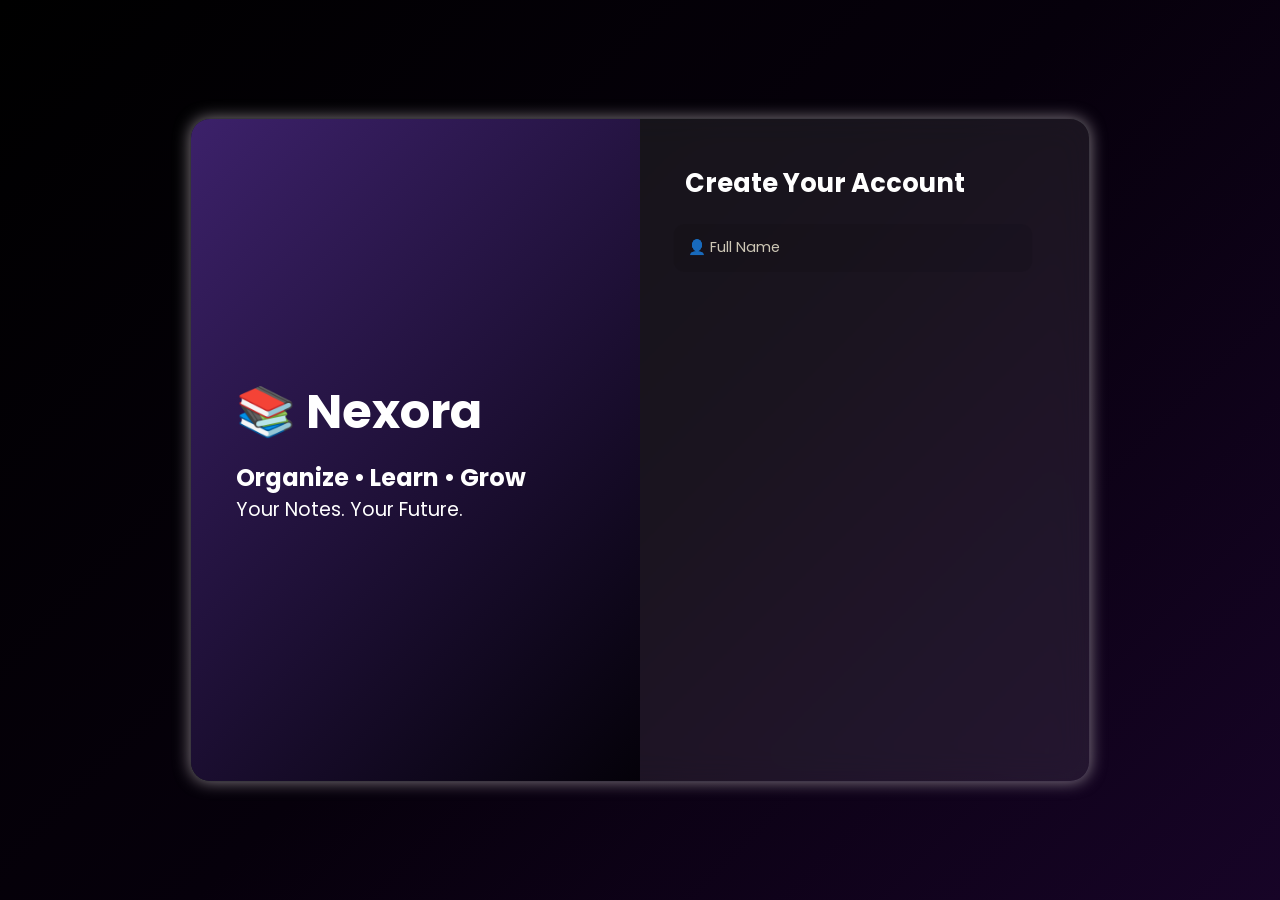
==== signUp.html @ 3e9807f5 "Add files via upload" ====
<!DOCTYPE html>
<html lang="en">
<head>
    <meta charset="UTF-8">
    <meta name="viewport" content="width=device-width, initial-scale=1.0">
    <link rel="icon" href="logo1.jpg">
    <title>Nexora - Sign Up</title>
    <link
        rel="stylesheet"
        href="https://cdnjs.cloudflare.com/ajax/libs/font-awesome/6.4.0/css/all.min.css"
    />
    <link rel="preconnect" href="https://fonts.googleapis.com">
    <link rel="preconnect" href="https://fonts.gstatic.com" crossorigin>
    <link href="https://fonts.googleapis.com/css2?family=Montserrat:ital,wght@0,100..900;1,100..900&family=Poppins:ital,wght@0,100;0,200;0,300;0,400;0,500;0,600;0,700;0,800;0,900;1,100;1,200;1,300;1,400;1,500;1,600;1,700;1,800;1,900&display=swap" rel="stylesheet">
</head>
<link rel="stylesheet" href="signUp.css">
</head>
<body>
    <div class="bg"></div>
    <div class="card">
        <div class="left">
            <h1>📚 Nexora</h1>
            <h2>Organize • Learn • Grow</h2>
            <p>Your Notes. Your Future.</p>
        </div>
        <div class="right">
            <h2>Create Your Account</h2>
            <form id="form">
                <input type="text" placeholder="👤 Full Name">
                <input type="email" placeholder="✉️ College Email">
                <input type="password" placeholder="🔒 Password">           
                
                <input type="password" placeholder="🔒 Confirm Password">
                <label class="checkbox">
                    <input type="checkbox">
                    <span>
                        I agree to <a href="#">Terms</a> & <a href="#">Privacy Policy</a>
                    </span>
                </label>
                <button >Create Account</button>
                <p class="or">Or</p>
                <button><img src="https://upload.wikimedia.org/wikipedia/commons/0/09/IOS_Google_icon.png">Sign Up with Google</button>
                <p>Already have an account? <a href="login.html">Login</a></p>
            </form>
        </div>
    </div>
    <script src="https://cdnjs.cloudflare.com/ajax/libs/gsap/3.13.0/gsap.min.js" integrity="sha512-NcZdtrT77bJr4STcmsGAESr06BYGE8woZdSdEgqnpyqac7sugNO+Tr4bGwGF3MsnEkGKhU2KL2xh6Ec+BqsaHA==" crossorigin="anonymous" referrerpolicy="no-referrer"></script>
    <script src="https://cdnjs.cloudflare.com/ajax/libs/gsap/3.13.0/ScrollTrigger.min.js" integrity="sha512-P2IDYZfqSwjcSjX0BKeNhwRUH8zRPGlgcWl5n6gBLzdi4Y5/0O4zaXrtO4K9TZK6Hn1BenYpKowuCavNandERg==" crossorigin="anonymous" referrerpolicy="no-referrer"></script>
    <script src="signUp.js"></script>
</body>
    

</html>
---- signUp.css ----
*{
    margin:0;
    padding:0;
    box-sizing:border-box;
    font-family:poppins,sans-serif
}
body {
    min-height:100vh;
    display:flex;
    justify-content:center;
    align-items:center;
    background:#090909;
    color:#fff;
    overflow:hidden;
    
    /* background-image: url('backis.avif');
    background-size: cover; */
    background: linear-gradient(
  135deg,
  #000000,
  #06000b,
  #170427
);
}
/* .bg {
    position:fixed;
    inset:0;
    background:radial-gradient(circle at top,#6a24e233,#090909 60%);
    
} */
.card {
    position:relative;
    display:flex;
    width:900px;
    max-width:95%;
    background:rgba(255,255,255,.08);
    backdrop-filter:blur(16px);
    border:1px solid rgba(255,255,255,.15);
    border-radius:20px;
    overflow:hidden
}
.card{
    box-shadow:0 0 1rem rgba(159, 150, 158, 0.8) ;
}
.left,.right { 
    flex:1;
    padding:45px
}
label input{
    margin-right: 0.3rem;
}
label{
    display: flex;
    
}
label a{
    margin-left: 0.3rem;
    margin-right: 0.3rem;
    color:#695b83;
    font-weight: 600

}
 
.left {
    display:flex;
    flex-direction:column;
    justify-content:center; 
    background:linear-gradient(135deg,#3c216a,#040109)
}
.left h1 {
    font-size:3rem;
    margin-bottom:0.7rem;
}
.left p { 
    font-size:1.2rem 
}
.right h2 {
    margin-bottom:1.3rem;
}
form {
    display:flex;
    flex-direction:column;
    gap:1rem;
}
input {
    padding:0.9rem;
    border:none;
    border-radius:0.7rem;
    background:#00000012;
    color:#e6dfca;
    
    
}
input:hover{
     box-shadow:0 0 1rem rgba(217, 200, 214, 0.5) ;
}
input::placeholder{
    color:#e6dfca;
    font-size: 0.9rem;
}
button{
    display: flex;
    justify-content: center;
    align-items: center;
}
button img{
    height:2rem;
    width:2rem;
    margin-right: 0.5rem;
   
}
.or{
    display: flex;
    justify-content: center;
    align-items: center;
    color:#695b83;
    font-weight: 600
}
.right h2{
   
    font-size: 1.6rem;
}

input:focus {
    outline:2px solid #491f8e
}
button {
    padding:0.9rem;
    border:none;
    border-radius:0.7rem;
    background:linear-gradient(90deg,#37215c,#0b011c);
    color:#fff;
    font-size:1rem;
    cursor:pointer
}
button:hover{
     box-shadow:0 0 1rem rgba(130, 117, 128, 0.8) ;
}
form p{
    color:#553f7c;
    font-weight: 600
}
a {
    color:white;
    text-decoration:none
}
/* ================= MOBILE RESPONSIVE ================= */

@media (max-width:768px){

    body{
        padding:1.25rem;
        overflow-y:auto;
        align-items:flex-start;
    }

    .card{
        flex-direction:column;
        width:100%;
        max-width:26.25rem;
        border-radius:1.12rem;
        margin:1.56rem 0;
    }

    .left{
        padding:1.87rem 1.25rem;
        text-align:center;
    }

    .left h1{
        font-size:2rem;
    }

    .left h2{
        font-size:1.2rem;
        margin-top:0.5rem;
    }
    .or,form p{
        color:#0b011c;
    }

    .left p{
        font-size:1rem;
        margin-top:0.5rem;
    }

    .right{
        padding:1.56rem 1.25rem;
    }

    .right h2{
        text-align:center;
        font-size:1.5rem;
        margin-bottom:1.25rem;
    }

    form{
        gap:0.93rem;
    }

    input,
    button{
        width:100%;
        font-size:1rem;
        padding:0.93rem;
    }

    button img{
        width:1.5rem;
        height:1.5rem;
    }

    label{
        font-size:0.87rem;
        flex-wrap:nowrap;
        /* line-height:1.5; */
    }
    label input{
        height:1rem;
        width:1rem
    }
    label a{
        margin-right: 0.1rem;
        margin-left: 0.1rem;
    }

    form>p{
        text-align:center;
    }
}

/* Extra Small Phones */

@media (max-width:480px){

    body{
        padding:0.75rem;
    }

    .card{
        max-width:100%;
    }

    .left{
        padding:1.56rem 0.93rem;
    }

    .right{
        padding:1.25rem 0.93rem;
    }

    .left h1{
        font-size:1.7rem;
    }

    .left h2{
        font-size:1rem;
    }

    .left p{
        font-size:.9rem;
    }

    .right h2{
        font-size:1.3rem;
    }

    input,
    button{
        padding:0.87rem;
        font-size:0.93rem;
    }

    button img{
        width:1.37rem;
        height:1.37rem;
    }

    label{
        font-size:0.81rem;
    }
}
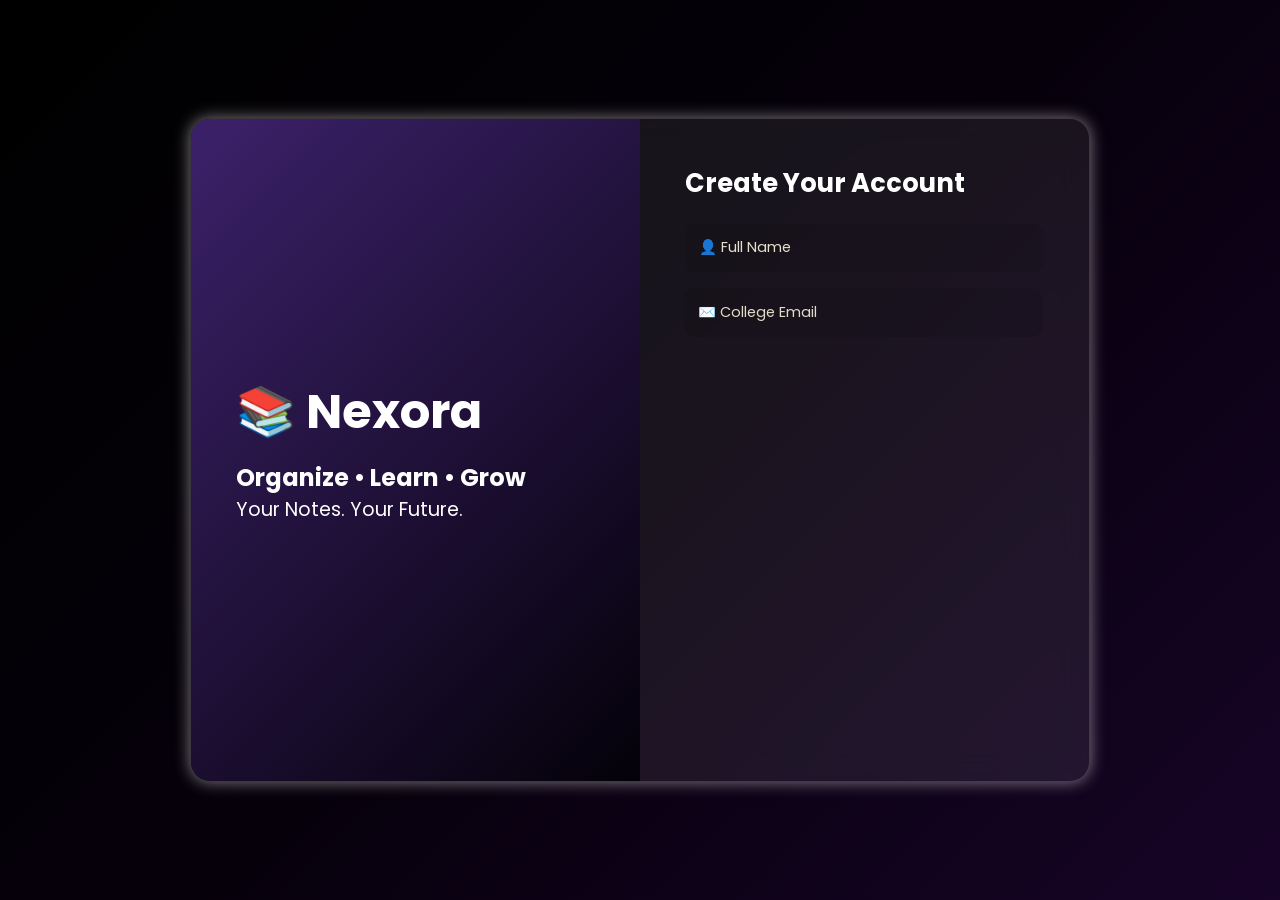
==== commit be4c12d7: "Add required attributes to sign up form inputs Updated input fields to be required for better form v" ====
--- a/signUp.html
+++ b/signUp.html
@@ -26,11 +26,11 @@
         <div class="right">
             <h2>Create Your Account</h2>
             <form id="form">
-                <input type="text" placeholder="👤 Full Name">
-                <input type="email" placeholder="✉️ College Email">
-                <input type="password" placeholder="🔒 Password">           
+                <input type="text" placeholder="👤 Full Name" required>
+                <input type="email" placeholder="✉️ College Email" required>
+                <input type="password" placeholder="🔒 Password" required>           
                 
-                <input type="password" placeholder="🔒 Confirm Password">
+                <input type="password" placeholder="🔒 Confirm Password" required>
                 <label class="checkbox">
                     <input type="checkbox">
                     <span>
@@ -50,4 +50,4 @@
 </body>
     
 
-</html>+</html>
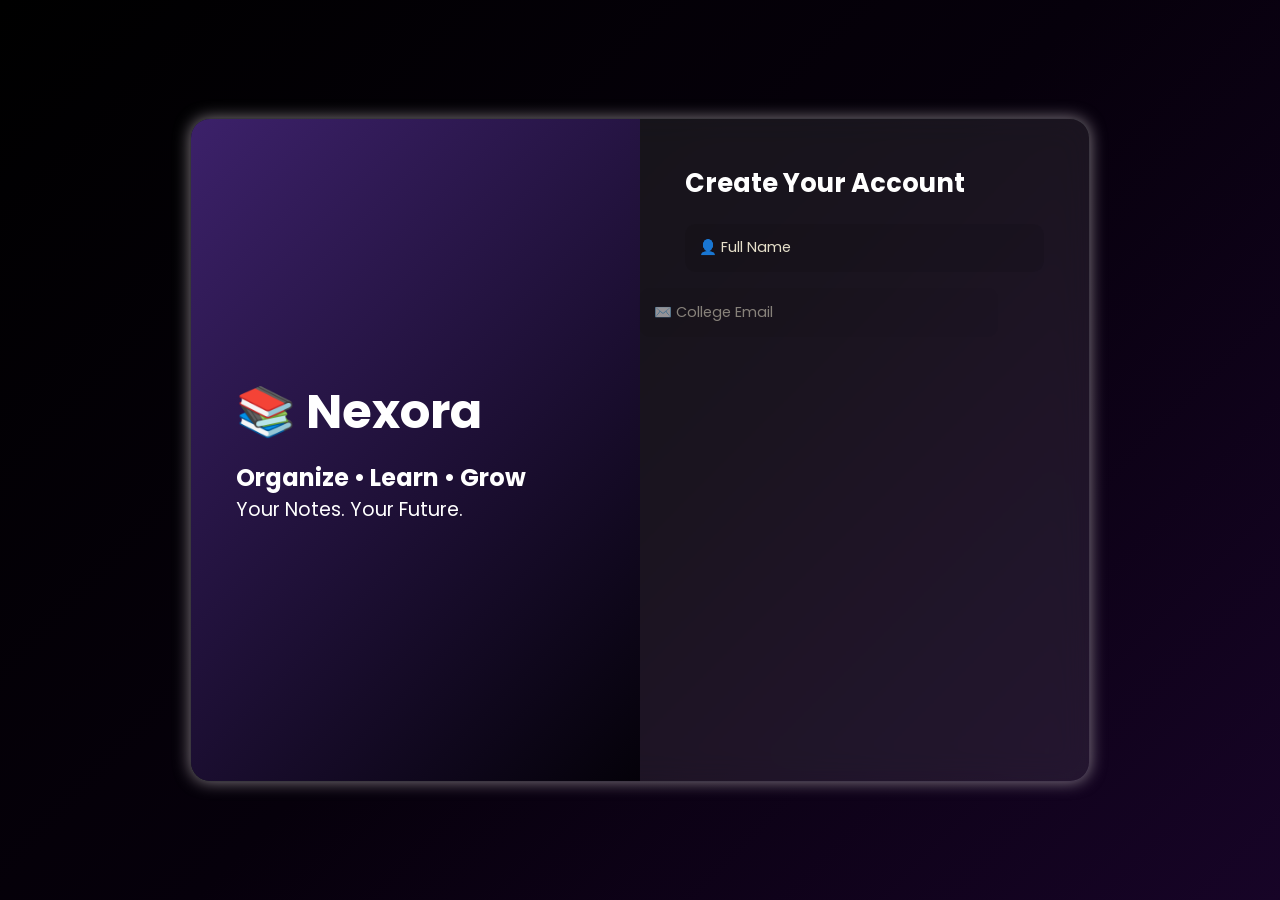
==== commit 171f9ec2: "Update signUp.html" ====
--- a/signUp.html
+++ b/signUp.html
@@ -37,7 +37,7 @@
                         I agree to <a href="#">Terms</a> & <a href="#">Privacy Policy</a>
                     </span>
                 </label>
-                <button >Create Account</button>
+                <button type="submit" >Create Account</button>
                 <p class="or">Or</p>
                 <button><img src="https://upload.wikimedia.org/wikipedia/commons/0/09/IOS_Google_icon.png">Sign Up with Google</button>
                 <p>Already have an account? <a href="login.html">Login</a></p>
